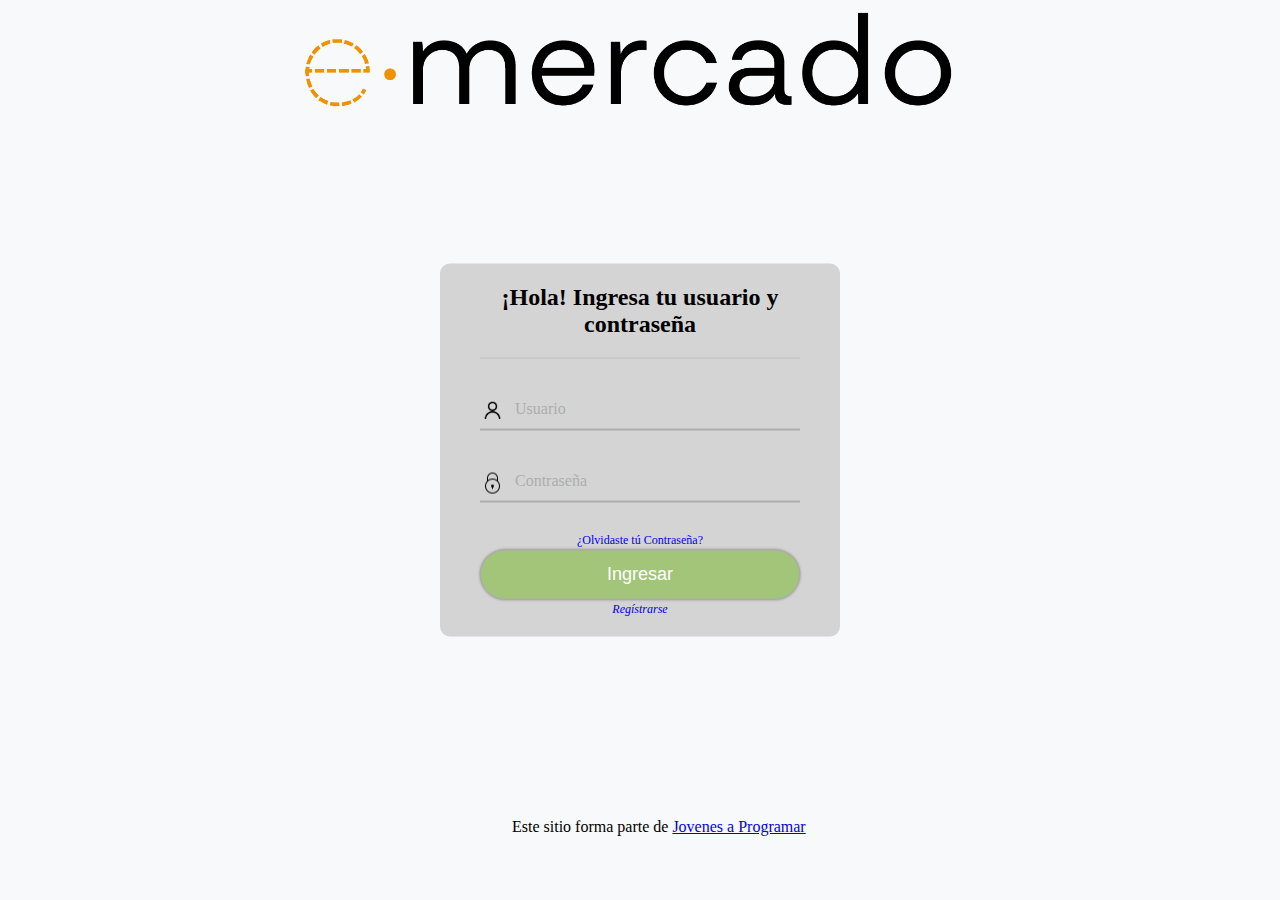
==== index.html @ ebdef31e "Aplicado header a toda la pagina" ====
<!DOCTYPE html>
<html lang="es">

<head>
  <meta http-equiv="Content-Type" content="text/html; charset=UTF-8">
  <meta name="viewport" content="width=device-width, initial-scale=1, shrink-to-fit=no">
  <title>eMercado - Todo lo que busques está aquí</title>

  <link href="https://fonts.googleapis.com/css?family=Raleway:300,300i,400,400i,700,700i,900,900i" rel="stylesheet">
  <link href="css/bootstrap.min.css" rel="stylesheet">
  <link href="css/styles.css" rel="stylesheet">
</head>

<body>
  <header class="encabezado">
    <nav class="navbar navbar-expand-lg bg-body-tertiary">
      <div class="container-fluid">
        <a class="navbar-brand" href="index.html">Inicio</a>
        <button class="navbar-toggler" type="button" data-bs-toggle="collapse" data-bs-target="#navbarNavDropdown" aria-controls="navbarNavDropdown" aria-expanded="false" aria-label="Toggle navigation">
          <span class="navbar-toggler-icon"></span>
        </button>
        <div class="collapse navbar-collapse" id="navbarNavDropdown">
          <ul class="navbar-nav">
            <li class="nav-item">
              <a class="nav-link active" aria-current="page" href="categories.html">Categorias</a>
            </li>
            <li class="nav-item">
              <a class="nav-link" href="sell.html">Vender</a>
            </li>
            <li class="nav-item dropdown">
              <a class="nav-link dropdown-toggle" id="nombre" role="button" data-bs-toggle="dropdown" aria-expanded="false"><img src="img/usuario.png" alt="logo o imagen usuario" class="logo-usuario"></a>
              <ul class="dropdown-menu">
                <li><a class="dropdown-item" href="#">Perfil</a></li>
                <li><a class="dropdown-item" href="#">Carrito</a></li>
                <li><a class="dropdown-item" href="#">Mis compras</a></li>
                <li>
                  <div class="dropdown-item">
                    <label id="switch">
                      <input type="checkbox">
                      <span class="slider round"></span>
                    </label>
                  </div>
                </li>
                <li id="salir">Desconectar</li>
              </ul>
            </li>
          </ul>
        </div>
      </div>
    </nav>
  </header>
  <main>
    <div class="jumbotron text-center"></div>
    <div class="album py-5 bg-light">
      <div class="container">
        <div class="row">
          <div class="col-md-4">
            <div class="card mb-4 shadow-sm custom-card cursor-active" id="autos">
              <img class="bd-placeholder-img card-img-top" src="img/cars_index.jpg"
                alt="Imgagen representativa de la categoría 'Autos'">
              <h3 class="m-3">Autos</h3>
              <div class="card-body">
                <p class="card-text">Los mejores precios en autos 0 kilómetro, de alta y media gama.</p>
              </div>
            </div>
          </div>
          <div class="col-md-4">
            <div class="card mb-4 shadow-sm custom-card cursor-active" id="juguetes">
              <img class="bd-placeholder-img card-img-top" src="img/toys_index.jpg"
                alt="Imgagen representativa de la categoría 'Juguetes'">
              <h3 class="m-3">Juguetes</h3>
              <div class="card-body">
                <p class="card-text">Encuentra aquí los mejores precios para niños/as de cualquier edad.</p>
              </div>
            </div>
          </div>
          <div class="col-md-4">
            <div class="card mb-4 shadow-sm custom-card cursor-active" id="muebles">
              <img class="bd-placeholder-img card-img-top" src="img/furniture_index.jpg"
                alt="Imgagen representativa de la categoría 'Muebles'">
              <h3 class="m-3">Muebles</h3>
              <div class="card-body">
                <p class="card-text">Muebles antiguos, nuevos y para ser armados por uno mismo.</p>
              </div>
            </div>
          </div>
        </div>
        <div class="row">
          <a class="btn btn-light btn-lg btn-block" href="categories.html">Y mucho más!</a>
        </div>
      </div>
    </div>
  </main>
  <footer class="text-muted">
    <div class="container">
      <p class="float-end">
        <a href="#">Volver arriba</a>
      </p>
      <p>Este sitio forma parte de <a href="https://jovenesaprogramar.edu.uy/" target="_blank">Jovenes a Programar</a></p>
    </div>
  </footer>
  <script src="js/bootstrap.bundle.min.js"></script>
  <script src="js/index.js"></script>
  <script src="js/init.js"></script>
</body>

</html>
---- css/styles.css ----
@import url('https://fonts.googleapis.com/css2?family=Nunito:wght@400;800&display=swap');
.jumbotron,
.card-body,
.container,
.site-header {
  font-family: 'Verdana', serif !important;
}

.jumbotron .display-4 {
  font-weight: bold;
}

nav a {
  text-decoration: none;
}

.bd-placeholder-img {
  font-size: 1.125rem;
  text-anchor: middle;
  -webkit-user-select: none;
  -moz-user-select: none;
  -ms-user-select: none;
  user-select: none;
}

@media (min-width: 768px) {
  .bd-placeholder-img-lg {
    font-size: 3.5rem;
  }
}

.jumbotron {
  height: 50vh;
  padding: 5em inherit;
  margin-bottom: 0;
  background-color: #53C0FB;
  background: url('../img/cover_back.png');
  background-size: cover;
  background-position: center;
  background-repeat: no-repeat;
  color: black;
  font-weight: bold;
}

@media (min-width: 768px) {
  .jumbotron {
    padding-top: 6rem;
    padding-bottom: 6rem;
  }
}

.jumbotron p:last-child {
  margin-bottom: 0;
}

.jumbotron-heading {
  font-weight: 300;
}

.jumbotron .container {
  max-width: 40rem;
  background-color: rgba(255, 255, 255, 0.5);
  border-radius: 10px;
  text-shadow: 1px 1px 2px grey;
}

.jumbotron .lead {
  font-size: 38px;
}

footer {
  padding-top: 3rem;
  padding-bottom: 3rem;
  top: 100%;
  
}

footer p {
  margin-bottom: .25rem;
}

.site-header a {
  color: white;
  transition: ease-in-out color .15s;
}

.site-header .dropdown-menu a {
  color: black;
}

.dropzone {
  border: 2px dashed #0087F7;
  border-radius: 5px;
  background: white;
}

.img-fit {
  max-height: 100%;
}

.alert {
  position: fixed;
  top: 80px;
  width: 50%;
  left: 50%;
  transform: translate(-50%, 0);
}

.lds-ring {
  display: inline-block;
  position: relative;
  width: 64px;
  height: 64px;
  top: 50%;
  left: 50%;
}

.cursor-active {
  cursor: pointer;
}

.left {
  float: left;
  padding: 4px;
  background-color: rgba(255, 255, 255, 0.5);
}

.lds-ring div {
  box-sizing: border-box;
  display: block;
  position: absolute;
  width: 51px;
  height: 51px;
  margin: 6px;
  border: 6px solid #fff;
  border-radius: 50%;
  animation: lds-ring 1.2s cubic-bezier(0.5, 0, 0.5, 1) infinite;
  border-color: #fff transparent transparent transparent;
}

.lds-ring div:nth-child(1) {
  animation-delay: -0.45s;
}

.lds-ring div:nth-child(2) {
  animation-delay: -0.3s;
}

.lds-ring div:nth-child(3) {
  animation-delay: -0.15s;
}

@keyframes lds-ring {
  0% {
    transform: rotate(0deg);
  }

  100% {
    transform: rotate(360deg);
  }
}

.signin {
  width: 100%;
  max-width: 330px;
  padding: 15px;
  margin: auto;
}

#spinner-wrapper {
  position: fixed;
  background-color: rgba(0, 0, 0, 0.5);
  width: 100%;
  height: 100%;
  top: 0;
  left: 0;
  z-index: 1021;
  display: none;
}

main {
  min-height: calc(100vh - 60px); 
  margin-top: 60px;
}

a.custom-card,
a.custom-card:hover {
  color: inherit;
  text-decoration: inherit;
}

.checked {
  color: orange;
}



nav{

  float: inline-end;
}

.common-styled-product {
  background-color: #f9f9f9;
  border-top: 1px solid #5c5c5c;
}

#products-list{
  margin-top: 20px;
}

#searchInput{
margin-right: 5px;

}

.product {
  background-color: rgb(255, 255, 255);
  display: flex;
  align-items: center; 
  margin-bottom: 20px; 
  padding: 5px;
  border-radius: 5px;
  border: 2px solid rgba(128, 128, 128, 0.253);
}

.product img {
  max-width: 250px; 
  height: auto;
  margin-right: 50px; 
}

.product h2 {
  margin: 0;
  font-family: 'Verdana', serif ;
  font-weight: thin;

}

.product .description-container {
  flex-grow: 1; /* Permite que la descripción ocupe todo el espacio disponible */
  text-align: left; /* Alinea la descripción a la derecha */
}

.product:hover {
  background-color: #f0f0f0; 
  transition: 0.5s;
  cursor: pointer;
  box-shadow: 0px 0px 10px rgb(129, 129, 129);
  transform: translate3d(0px, -5px, -35px);

}

.product:hover .sold-count{
  color: red;
  text-decoration: underline;
}

.product img:hover {
  opacity: 75%;
  transition: 1s; 
}

.cuerpo{
  background-image: url('/img/fondoautos.png');
  margin-top: 70px;
}

/* header */

.header{
  
    position: fixed;
    top: 0;
    left: 0;
    right: 0;
    background-color: #016A70;
    display: flex;
    justify-content: flex-end;
    align-items: center;
    height: 60px;
    padding: 5px 10%;
    font-family: 'Nunito', sans-serif;
    font-size: 20px;
    z-index: 10000; /* Asegura que el encabezado esté en la parte superior */
  
 
}

.header .logo{
  cursor: pointer;
  order: 3;
  margin-left: auto;
  padding: 10px 0; /* Ajusta el espaciado vertical aquí */
  margin-bottom: 5px;
  display: flex;
}

.header .logo .logo-usuario{
  height: 40px;
  width: auto;
  transition: all 0.3s;
}

.header .logo img:hover{
  transform: scale(1.2);
}

.header nav{
  order: 1;
}

.header .nav-links{
  list-style: none;
  margin-bottom: 0px;
}

.header .nav-links li{
  display: inline-block;
  padding: 0 20px;
  margin: 0;    
}

.header .nav-links li:nth-child(1){
  padding: 0 20px 0 0;
}

.header .nav-links li:hover{
  transform: scale(1.1);
}

.header .nav-links a{
  font-size: 20px;
  color: #eceff1;
  text-decoration: none;   
  padding: 10px 15px; 
}

.header .nav-links li a:hover{
  color: #ffbc0e;
}

.header .submenu-logo {
  position: absolute;
  background-color: #333333;
  width: 8%;
  visibility: hidden;
  z-index: 1;
  opacity: 0;
  transition: opacity .5s;
  list-style: none;
  font-size: 15px;
  margin: 0 0 0 0;
  padding: 0 10px 5px 10px;
  text-align: center;
  z-index: 900;
}

.header .submenu-logo li {
  margin: 0 0 0 0;
  padding: 0 0 0 0; 
}


.submenu-logo li a{
  display: block;
  padding: 15px;
  color: #fff;
  text-decoration: none;
  transition: .5s;
}

.logo .usuario:hover .submenu-logo {
  visibility: visible;
  opacity: 1;
}

.submenu-logo li a:hover{
  color: #ffbc0e;
  transform: scale(1.1);
}

.logo-carritohover{
  transform: scale(1.2);
} 

.header .logo .logo-carrito{
  height: 30px;
  width: auto;
  transition: all 0.3s;
  
}

.header .logo .usuario .prof-link{
  text-decoration: none;
  color: white;
  font-size: 15px;

}

.header .logo .carrito{
  margin-top: 5px;
  margin-left: 10px;

}
/*Logo usuario-------------------------------*/
.logo-usuario{
  max-width: 30px;
  margin-right: 5%;
}
.encabezado{
  background-color: #016A70;
}
.container-fluid a{
  color: white;
}
.nav-item a:hover{
  color: wheat;
  background-color: #014246;
}
.navbar-brand{
  font-size: 35px;
  margin-left: 20px;
}
.navbar-nav li{
  font-size: 20px;
  margin-left: 10px;
}
.dropdown-menu a{
  color: #333333;
}
.dropdown-menu li{
  margin-left: 0px;
}
#salir {
  width: 120px; /* Ancho del botón */
  height: 40px; /* Alto del botón */
  background-color: #5c7f34; /* Color de fondo */
  color: white; /* Color del texto */
  border: none; /* Sin borde */
  border-radius: 5px; /* Bordes redondeados */
  font-size: 18px; /* Tamaño de fuente */
  font-weight:bold;
  cursor: pointer; /* Cambiar el cursor al pasar por encima */
  transition: background-color 0.3s ease, transform 0.2s ease; /* Transiciones suaves */
  outline: none; /* Quita el borde de enfoque */
  padding-left: 4%;
  padding-top: 4%;
  margin-left: 10%;
}
#salir:hover {
  background-color: #344e17; /* Cambia el color de fondo al pasar el mouse */
  transform: scale(1.05); /* Escala ligeramente el botón al pasar el mouse */
}

/*css del input switch claro/oscuro*/
#switch {
  position: relative;
  display: inline-block;
  width: 45px;
  height: 25px;
}

#switch input {
  opacity: 0;
  width: 0;
  height: 0;
}

.slider {
  position: absolute;
  cursor: pointer;
  top: 0;
  left: 0;
  right: 0;
  bottom: 0;
  background-color: #c0c0c0; /* Color de fondo del interruptor (modo día) */
  -webkit-transition: .2s;
  transition: .2s;
}

.slider:before {
  position: absolute;
  content: "";
  height: 20px;
  width: 20px;
  left: 3px;
  bottom: 3px;
  background-color: rgb(255, 145, 0);
  -webkit-transition: .2s;
  transition: .2s;
}

input:checked + .slider {
  background-color: #222222; /* Color de fondo del interruptor (modo noche) */
}

input:checked + .slider:before {
  transform: translateX(18px);
}

.slider.round {
  border-radius: 34px;
}

.slider.round:before {
  border-radius: 50%;
}
/*Estilo encabezado----------------------------*/
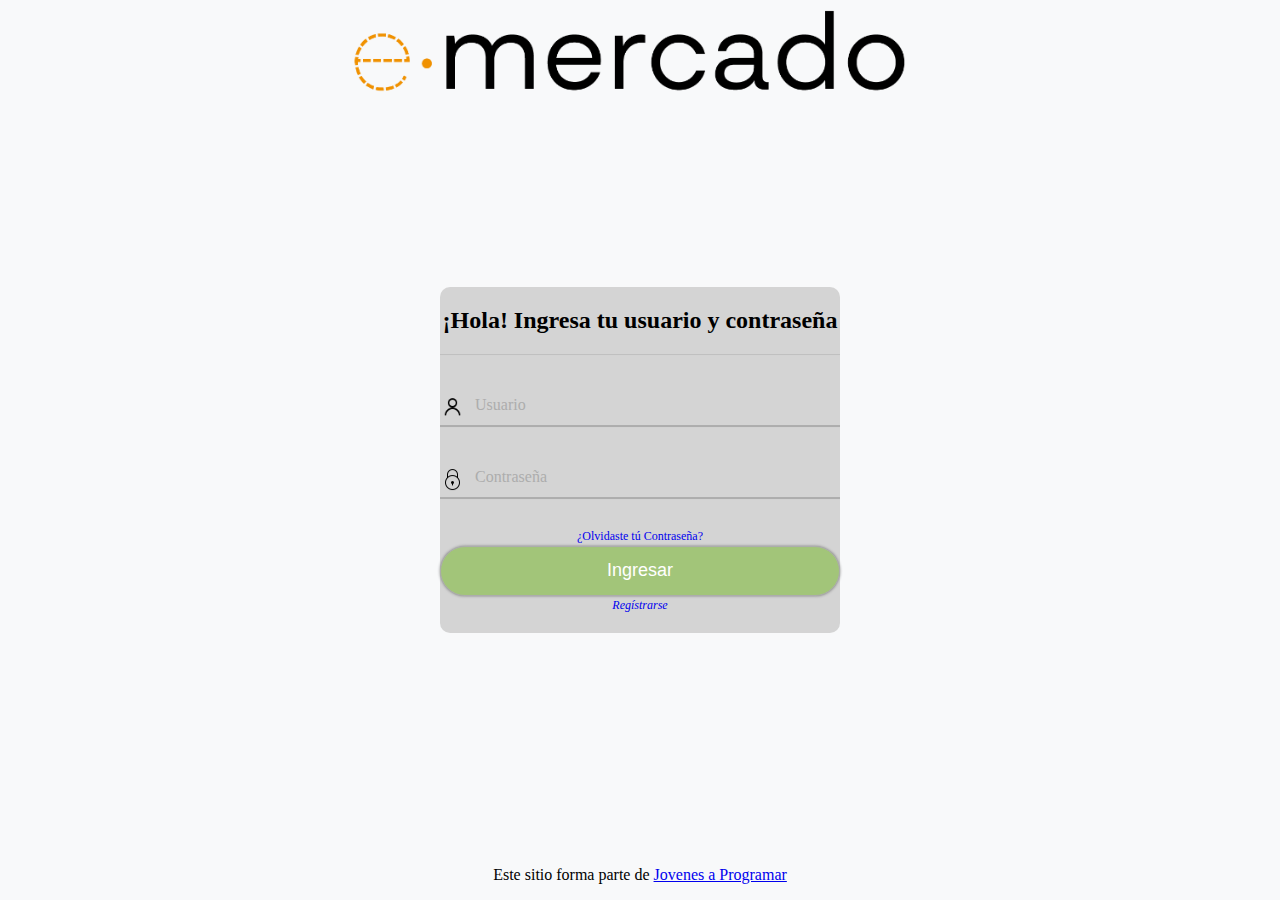
==== commit b7a8e71f: "Index - responsive" ====
--- a/index.html
+++ b/index.html
@@ -9,15 +9,16 @@
   <link href="https://fonts.googleapis.com/css?family=Raleway:300,300i,400,400i,700,700i,900,900i" rel="stylesheet">
   <link href="css/bootstrap.min.css" rel="stylesheet">
   <link href="css/styles.css" rel="stylesheet">
+  <script src="js/dark-mode.js" defer></script>
 </head>
 
-<body>
+<body class="light-mode">
   <header class="encabezado">
     <nav class="navbar navbar-expand-lg bg-body-tertiary">
       <div class="container-fluid">
         <a class="navbar-brand" href="index.html">Inicio</a>
-        <button class="navbar-toggler" type="button" data-bs-toggle="collapse" data-bs-target="#navbarNavDropdown" aria-controls="navbarNavDropdown" aria-expanded="false" aria-label="Toggle navigation">
-          <span class="navbar-toggler-icon"></span>
+        <button class="navbar-toggler" id="hamburgerBtn" type="button" data-bs-toggle="collapse" data-bs-target="#navbarNavDropdown" aria-controls="navbarNavDropdown" aria-expanded="false" aria-label="Toggle navigation">
+          <span class="navbar-toggler-icon" id="hamburgerSkin"></span>
         </button>
         <div class="collapse navbar-collapse" id="navbarNavDropdown">
           <ul class="navbar-nav">
@@ -60,6 +61,7 @@
                 alt="Imgagen representativa de la categoría 'Autos'">
               <h3 class="m-3">Autos</h3>
               <div class="card-body">
+                
                 <p class="card-text">Los mejores precios en autos 0 kilómetro, de alta y media gama.</p>
               </div>
             </div>
@@ -70,6 +72,7 @@
                 alt="Imgagen representativa de la categoría 'Juguetes'">
               <h3 class="m-3">Juguetes</h3>
               <div class="card-body">
+                
                 <p class="card-text">Encuentra aquí los mejores precios para niños/as de cualquier edad.</p>
               </div>
             </div>
@@ -80,6 +83,7 @@
                 alt="Imgagen representativa de la categoría 'Muebles'">
               <h3 class="m-3">Muebles</h3>
               <div class="card-body">
+
                 <p class="card-text">Muebles antiguos, nuevos y para ser armados por uno mismo.</p>
               </div>
             </div>
--- a/css/styles.css
+++ b/css/styles.css
@@ -13,7 +13,7 @@
 nav a {
   text-decoration: none;
 }
-
+main
 .bd-placeholder-img {
   font-size: 1.125rem;
   text-anchor: middle;
@@ -42,12 +42,16 @@
   font-weight: bold;
 }
 
-@media (min-width: 768px) {
+@media (max-width: 768px) {
   .jumbotron {
-    padding-top: 6rem;
-    padding-bottom: 6rem;
-  }
-}
+    height: 20vh;
+    background-image: url('../img/login.png');
+    background-size: contain;
+  
+  }
+}
+
+
 
 .jumbotron p:last-child {
   margin-bottom: 0;
@@ -183,6 +187,47 @@
   margin-top: 60px;
 }
 
+@media (max-width: 768px) {
+  main {
+    margin-top: 0px; /* En dispositivos móviles, se establece a 0 para eliminar el margin-top */
+  }
+
+  
+}
+
+@media (max-width: 768px) {
+  .col-md-4 {
+    position: relative;
+    max-width: 100%; /* Ancho máximo del 100% del contenedor */
+    margin-bottom: 10px; /* Espacio entre los cuadros */
+  }
+
+  .col-md-4 img {
+    max-width: 100%; /* Ancho máximo del 100% del contenedor */
+    max-height: auto; /* Altura ajustada automáticamente para mantener la proporción */
+    opacity: 0.7;
+  }
+
+  .col-md-4 h3 {
+    position: absolute;
+    top: 10%;
+    left: 0;
+    width: 100%;
+    background: rgba(255, 255, 255, 0.8);
+    padding: 10px;
+    margin: 0;
+    text-align: center;
+  }
+
+ 
+ .card-body {
+      display: none;
+    }
+  
+  
+}
+
+
 a.custom-card,
 a.custom-card:hover {
   color: inherit;
@@ -265,151 +310,13 @@
   background-image: url('/img/fondoautos.png');
   margin-top: 70px;
 }
-
-/* header */
-
-.header{
-  
-    position: fixed;
-    top: 0;
-    left: 0;
-    right: 0;
-    background-color: #016A70;
-    display: flex;
-    justify-content: flex-end;
-    align-items: center;
-    height: 60px;
-    padding: 5px 10%;
-    font-family: 'Nunito', sans-serif;
-    font-size: 20px;
-    z-index: 10000; /* Asegura que el encabezado esté en la parte superior */
-  
- 
-}
-
-.header .logo{
-  cursor: pointer;
-  order: 3;
-  margin-left: auto;
-  padding: 10px 0; /* Ajusta el espaciado vertical aquí */
-  margin-bottom: 5px;
-  display: flex;
-}
-
-.header .logo .logo-usuario{
-  height: 40px;
-  width: auto;
-  transition: all 0.3s;
-}
-
-.header .logo img:hover{
-  transform: scale(1.2);
-}
-
-.header nav{
-  order: 1;
-}
-
-.header .nav-links{
-  list-style: none;
-  margin-bottom: 0px;
-}
-
-.header .nav-links li{
-  display: inline-block;
-  padding: 0 20px;
-  margin: 0;    
-}
-
-.header .nav-links li:nth-child(1){
-  padding: 0 20px 0 0;
-}
-
-.header .nav-links li:hover{
-  transform: scale(1.1);
-}
-
-.header .nav-links a{
-  font-size: 20px;
-  color: #eceff1;
-  text-decoration: none;   
-  padding: 10px 15px; 
-}
-
-.header .nav-links li a:hover{
-  color: #ffbc0e;
-}
-
-.header .submenu-logo {
-  position: absolute;
-  background-color: #333333;
-  width: 8%;
-  visibility: hidden;
-  z-index: 1;
-  opacity: 0;
-  transition: opacity .5s;
-  list-style: none;
-  font-size: 15px;
-  margin: 0 0 0 0;
-  padding: 0 10px 5px 10px;
-  text-align: center;
-  z-index: 900;
-}
-
-.header .submenu-logo li {
-  margin: 0 0 0 0;
-  padding: 0 0 0 0; 
-}
-
-
-.submenu-logo li a{
-  display: block;
-  padding: 15px;
-  color: #fff;
-  text-decoration: none;
-  transition: .5s;
-}
-
-.logo .usuario:hover .submenu-logo {
-  visibility: visible;
-  opacity: 1;
-}
-
-.submenu-logo li a:hover{
-  color: #ffbc0e;
-  transform: scale(1.1);
-}
-
-.logo-carritohover{
-  transform: scale(1.2);
-} 
-
-.header .logo .logo-carrito{
-  height: 30px;
-  width: auto;
-  transition: all 0.3s;
-  
-}
-
-.header .logo .usuario .prof-link{
-  text-decoration: none;
-  color: white;
-  font-size: 15px;
-
-}
-
-.header .logo .carrito{
-  margin-top: 5px;
-  margin-left: 10px;
-
-}
-/*Logo usuario-------------------------------*/
+/*Esrilo encabezado inicio-------------------------------*/
 .logo-usuario{
   max-width: 30px;
   margin-right: 5%;
 }
 .encabezado{
-  background-color: #016A70;
+  background-color: #147479;
 }
 .container-fluid a{
   color: white;
@@ -419,22 +326,31 @@
   background-color: #014246;
 }
 .navbar-brand{
-  font-size: 35px;
-  margin-left: 20px;
+  font-size: 220%;
+  margin-left: 2%;
 }
 .navbar-nav li{
-  font-size: 20px;
-  margin-left: 10px;
+  font-size: 110%;
+  margin-left: 5%;
 }
 .dropdown-menu a{
   color: #333333;
 }
 .dropdown-menu li{
-  margin-left: 0px;
-}
-#salir {
-  width: 120px; /* Ancho del botón */
-  height: 40px; /* Alto del botón */
+  margin-left: 0%;
+}
+#hamburgerBtn{
+  border-style: groove;
+  border-color: #c0c0c0;
+  border-width: 2px;
+  color: rgb(0, 0, 0, 0.65);
+}
+#hamburgerSkin{
+  background-image: url("data:image/svg+xml,%3csvg xmlns='http://www.w3.org/2000/svg' viewBox='0 0 30 30'%3e%3cpath stroke='rgba%2833, 37, 41, 0.75%29' stroke-linecap='round' stroke-miterlimit='10' stroke-width='2' d='M4 7h22M4 15h22M4 23h22'/%3e%3c/svg%3e");
+}
+#salir{
+  width: 75%; /* Ancho del botón */
+  height: 45%; /* Alto del botón */
   background-color: #5c7f34; /* Color de fondo */
   color: white; /* Color del texto */
   border: none; /* Sin borde */
@@ -445,7 +361,8 @@
   transition: background-color 0.3s ease, transform 0.2s ease; /* Transiciones suaves */
   outline: none; /* Quita el borde de enfoque */
   padding-left: 4%;
-  padding-top: 4%;
+  padding-top: 2%;
+  padding-bottom: 2%;
   margin-left: 10%;
 }
 #salir:hover {
@@ -460,13 +377,11 @@
   width: 45px;
   height: 25px;
 }
-
 #switch input {
   opacity: 0;
   width: 0;
   height: 0;
 }
-
 .slider {
   position: absolute;
   cursor: pointer;
@@ -490,20 +405,56 @@
   -webkit-transition: .2s;
   transition: .2s;
 }
-
 input:checked + .slider {
   background-color: #222222; /* Color de fondo del interruptor (modo noche) */
 }
-
 input:checked + .slider:before {
   transform: translateX(18px);
 }
-
 .slider.round {
   border-radius: 34px;
 }
-
 .slider.round:before {
   border-radius: 50%;
 }
-/*Estilo encabezado----------------------------*/+/*Estilo encabezado fin----------------------------*/
+
+/* Estilos para el modo claro */
+.light-mode {
+  background-color: #ffffff;
+  color: #000000;
+}
+
+/* Estilos para el modo oscuro */
+.dark-mode {
+  background-color: #121212;
+  color: #ffffff;
+}
+.dark-mode .product{
+  background-color: #121212;
+}
+.dark-mode .col-md-4{
+  color: #121212;
+}
+.dark-mode .list-group-item{
+  background-color: #121212;
+  color: white;
+}
+.dark-mode .navbar-brand, .dark-mode .nav-link{
+  color: #121212;
+}
+.dark-mode .dropdown-menu{
+  background-color: #121212;
+}
+.dark-mode .dropdown-item{
+  color: white;
+}
+.dark-mode #titulocom{
+  color: #121212;
+}
+.dark-mode .new-comment{
+  color: #121212;
+}
+
+
+
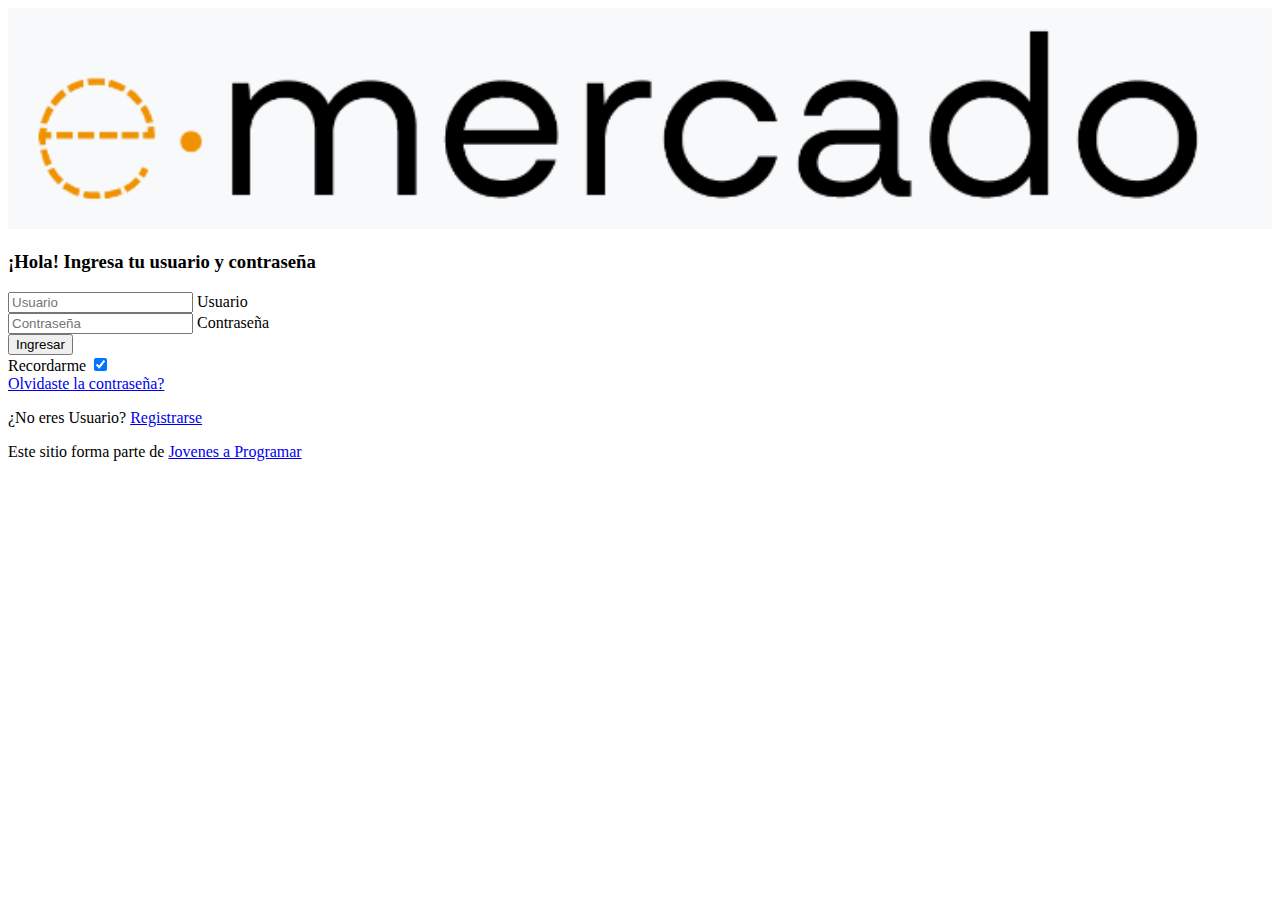
==== commit 80d6c867: "Arreglos boots" ====
--- a/index.html
+++ b/index.html
@@ -12,8 +12,8 @@
   <script src="js/dark-mode.js" defer></script>
 </head>
 
-<body class="light-mode">
-  <header class="encabezado">
+<body>
+  <header class="encabezado position-sticky">
     <nav class="navbar navbar-expand-lg bg-body-tertiary">
       <div class="container-fluid">
         <a class="navbar-brand" href="index.html">Inicio</a>
@@ -31,8 +31,8 @@
             <li class="nav-item dropdown">
               <a class="nav-link dropdown-toggle" id="nombre" role="button" data-bs-toggle="dropdown" aria-expanded="false"><img src="img/usuario.png" alt="logo o imagen usuario" class="logo-usuario"></a>
               <ul class="dropdown-menu">
-                <li><a class="dropdown-item" href="#">Perfil</a></li>
-                <li><a class="dropdown-item" href="#">Carrito</a></li>
+                <li><a class="dropdown-item" href="my-profile.html">Perfil</a></li>
+                <li><a class="dropdown-item" href="cart.html">Carrito</a></li>
                 <li><a class="dropdown-item" href="#">Mis compras</a></li>
                 <li>
                   <div class="dropdown-item">
--- a/css/styles.css
+++ b/css/styles.css
@@ -5,11 +5,9 @@
 .site-header {
   font-family: 'Verdana', serif !important;
 }
-
 .jumbotron .display-4 {
   font-weight: bold;
 }
-
 nav a {
   text-decoration: none;
 }
@@ -22,13 +20,11 @@
   -ms-user-select: none;
   user-select: none;
 }
-
 @media (min-width: 768px) {
   .bd-placeholder-img-lg {
     font-size: 3.5rem;
   }
 }
-
 .jumbotron {
   height: 50vh;
   padding: 5em inherit;
@@ -41,67 +37,51 @@
   color: black;
   font-weight: bold;
 }
-
 @media (max-width: 768px) {
   .jumbotron {
     height: 20vh;
     background-image: url('../img/login.png');
     background-size: contain;
-  
-  }
-}
-
-
-
+  }
+}
 .jumbotron p:last-child {
   margin-bottom: 0;
 }
-
 .jumbotron-heading {
   font-weight: 300;
 }
-
 .jumbotron .container {
   max-width: 40rem;
   background-color: rgba(255, 255, 255, 0.5);
   border-radius: 10px;
   text-shadow: 1px 1px 2px grey;
 }
-
 .jumbotron .lead {
   font-size: 38px;
 }
-
 footer {
   padding-top: 3rem;
   padding-bottom: 3rem;
   top: 100%;
-  
-}
-
+}
 footer p {
   margin-bottom: .25rem;
 }
-
 .site-header a {
   color: white;
   transition: ease-in-out color .15s;
 }
-
 .site-header .dropdown-menu a {
   color: black;
 }
-
 .dropzone {
   border: 2px dashed #0087F7;
   border-radius: 5px;
   background: white;
 }
-
 .img-fit {
   max-height: 100%;
 }
-
 .alert {
   position: fixed;
   top: 80px;
@@ -109,7 +89,6 @@
   left: 50%;
   transform: translate(-50%, 0);
 }
-
 .lds-ring {
   display: inline-block;
   position: relative;
@@ -118,17 +97,14 @@
   top: 50%;
   left: 50%;
 }
-
 .cursor-active {
   cursor: pointer;
 }
-
 .left {
   float: left;
   padding: 4px;
   background-color: rgba(255, 255, 255, 0.5);
 }
-
 .lds-ring div {
   box-sizing: border-box;
   display: block;
@@ -141,36 +117,29 @@
   animation: lds-ring 1.2s cubic-bezier(0.5, 0, 0.5, 1) infinite;
   border-color: #fff transparent transparent transparent;
 }
-
 .lds-ring div:nth-child(1) {
   animation-delay: -0.45s;
 }
-
 .lds-ring div:nth-child(2) {
   animation-delay: -0.3s;
 }
-
 .lds-ring div:nth-child(3) {
   animation-delay: -0.15s;
 }
-
 @keyframes lds-ring {
   0% {
     transform: rotate(0deg);
   }
-
   100% {
     transform: rotate(360deg);
   }
 }
-
 .signin {
   width: 100%;
   max-width: 330px;
   padding: 15px;
   margin: auto;
 }
-
 #spinner-wrapper {
   position: fixed;
   background-color: rgba(0, 0, 0, 0.5);
@@ -181,18 +150,9 @@
   z-index: 1021;
   display: none;
 }
-
 main {
   min-height: calc(100vh - 60px); 
   margin-top: 60px;
-}
-
-@media (max-width: 768px) {
-  main {
-    margin-top: 0px; /* En dispositivos móviles, se establece a 0 para eliminar el margin-top */
-  }
-
-  
 }
 
 @media (max-width: 768px) {
@@ -201,13 +161,11 @@
     max-width: 100%; /* Ancho máximo del 100% del contenedor */
     margin-bottom: 10px; /* Espacio entre los cuadros */
   }
-
   .col-md-4 img {
     max-width: 100%; /* Ancho máximo del 100% del contenedor */
     max-height: auto; /* Altura ajustada automáticamente para mantener la proporción */
     opacity: 0.7;
   }
-
   .col-md-4 h3 {
     position: absolute;
     top: 10%;
@@ -218,47 +176,25 @@
     margin: 0;
     text-align: center;
   }
-
- 
- .card-body {
-      display: none;
-    }
-  
-  
-}
-
-
+}
 a.custom-card,
 a.custom-card:hover {
   color: inherit;
   text-decoration: inherit;
 }
-
 .checked {
   color: orange;
 }
-
-
-
-nav{
-
-  float: inline-end;
-}
-
 .common-styled-product {
   background-color: #f9f9f9;
   border-top: 1px solid #5c5c5c;
 }
-
 #products-list{
   margin-top: 20px;
 }
-
 #searchInput{
-margin-right: 5px;
-
-}
-
+  margin-right: 5px;
+}
 .product {
   background-color: rgb(255, 255, 255);
   display: flex;
@@ -268,49 +204,41 @@
   border-radius: 5px;
   border: 2px solid rgba(128, 128, 128, 0.253);
 }
-
-.product img {
-  max-width: 250px; 
-  height: auto;
+.product img { 
+  max-width: 100%; 
+  max-width: 100%;
+  height: auto; 
   margin-right: 50px; 
 }
-
 .product h2 {
   margin: 0;
   font-family: 'Verdana', serif ;
   font-weight: thin;
-
-}
-
+}
 .product .description-container {
   flex-grow: 1; /* Permite que la descripción ocupe todo el espacio disponible */
   text-align: left; /* Alinea la descripción a la derecha */
 }
-
 .product:hover {
   background-color: #f0f0f0; 
   transition: 0.5s;
   cursor: pointer;
   box-shadow: 0px 0px 10px rgb(129, 129, 129);
   transform: translate3d(0px, -5px, -35px);
-
-}
-
+}
 .product:hover .sold-count{
   color: red;
   text-decoration: underline;
 }
-
 .product img:hover {
   opacity: 75%;
   transition: 1s; 
 }
-
 .cuerpo{
   background-image: url('/img/fondoautos.png');
   margin-top: 70px;
 }
-/*Esrilo encabezado inicio-------------------------------*/
+/*Estilo encabezado inicio-------------------------------*/
 .logo-usuario{
   max-width: 30px;
   margin-right: 5%;
@@ -393,7 +321,6 @@
   -webkit-transition: .2s;
   transition: .2s;
 }
-
 .slider:before {
   position: absolute;
   content: "";
@@ -419,12 +346,6 @@
 }
 /*Estilo encabezado fin----------------------------*/
 
-/* Estilos para el modo claro */
-.light-mode {
-  background-color: #ffffff;
-  color: #000000;
-}
-
 /* Estilos para el modo oscuro */
 .dark-mode {
   background-color: #121212;
@@ -455,6 +376,213 @@
 .dark-mode .new-comment{
   color: #121212;
 }
-
-
-
+.dark-mode input{
+  background-color: rgb(66, 66, 66);
+  color: white;
+}
+
+.dark-mode input:focus{
+background-color: rgb(66, 66, 66);
+color: white;
+}
+
+
+/* Estilo para ocultar el texto en dispositivos móviles */
+@media (max-width: 1400px) {
+  #btnCart {
+    font-size: 0; /* Oculta el texto estableciendo el tamaño de fuente a 0 */
+    text-indent: -9999px; /* Mueve el texto fuera del área visible */
+  }
+
+  /* Establece un ancho y alto para la imagen del carrito de compras */
+  #btnCart {
+    content: ''; /* Agrega un contenido vacío */
+    background: url('../img/Logo-carrito.png'); /* Agrega una imagen de carrito de compras como fondo */
+    background-size: contain; /* Ajusta el tamaño de la imagen */
+    opacity: 0.5; /* Ajusta la opacidad de la imagen (0.7 significa 70%) */
+    
+    width: 5px; /* Ancho de la imagen */
+    height: 5px; /* Alto de la imagen */
+    display: inline-block;
+    background-position: center;
+    background-repeat: no-repeat; /* Evita que la imagen se repita */
+  }
+}
+
+
+.img-responsive {
+  max-width: 100%;
+  height: auto;
+}
+
+/* Products para movil */
+/* Estilo para ocultar la descripción en dispositivos móviles */
+@media (max-width: 768px) {
+  .description-container p {
+    display: none;
+  }
+
+  .description-container .price {
+    display: block;
+  }
+
+  .sold-count {
+    display: none;
+  }
+
+/* Oculta el texto "Inicio" y muestra la imagen en dispositivos móviles */
+
+
+
+  .navbar-brand {
+    font-size: 0; /* Oculta el texto estableciendo el tamaño de fuente a 0 */
+    text-indent: -9999px; /* Mueve el texto fuera del área visible */
+    display: flex;
+    align-items: center; /* Centra verticalmente los elementos */
+  }
+
+  .navbar-brand::before {
+    content: "";
+    background: url('../img/Logo en png con relieve.png') no-repeat; /* Agrega una imagen como fondo */
+    background-size: contain; /* Ajusta el tamaño de la imagen para que quepa sin deformarse */
+    width: 200px; /* Ancho de la imagen */
+    height: 80px; /* Alto de la imagen */
+    display: inline-block; /* Permite que la imagen ocupe espacio en línea */
+    margin-right: 20px; /* Agrega un margen derecho para separar la imagen de otros elementos */
+    vertical-align: middle; /* Alinea verticalmente la imagen en la barra de navegación */
+  }
+
+  .navbar-nav .nav-item {
+    margin: 0; /* Elimina cualquier margen en los elementos de navegación */
+    padding: 0; /* Elimina cualquier relleno en los elementos de navegación */
+  }
+
+  #hamburgerBtn {
+    position: absolute; /* Establece una posición absoluta */
+    right: 15px; /* Ajusta la distancia desde la derecha según tu preferencia */
+    top: 50%; /* Alinea verticalmente el botón al centro */
+    transform: translateY(-50%); /* Alinea verticalmente el botón al centro */
+    z-index: 100; /* Asegura que esté en la parte superior del contenido */
+  }
+  
+  #navbarNavDropdown {
+    position: relative; /* Asegura que el elemento contenedor sea relativo para posicionar el botón de manera absoluta */
+  }
+
+  /* Establece un margen superior de, por ejemplo, 20px al div */
+  div.btn-group-toggle {
+  margin-top: 10px;
+  }
+
+  /* Haz el input un poco más largo */
+  #searchInput {
+  width: 300px; /* Ajusta el ancho según tus necesidades */
+  border-radius: 20px; /* Agrega bordes redondeados */
+  padding: 10px; /* Agrega un espacio interno para que los bordes redondeados se vean mejor */
+  margin: 12px;
+  }
+
+  #products-list {
+    margin-top: -80px; /* Ajusta el valor según tus necesidades */
+  }
+
+}
+
+#searchInput {
+  width: 600px; /* Ajusta el ancho según tus necesidades */
+  border-radius: 20px; /* Agrega bordes redondeados */
+  padding: 10px; /* Agrega un espacio interno para que los bordes redondeados se vean mejor */
+  margin: 12px;
+  text-align: left;
+  }
+
+
+  #products-list {
+    margin-top: -80px; /* Ajusta el valor según tus necesidades */
+  }
+
+  /* Aplica flexbox para alinear el contenedor a la izquierda */
+#searchInputContainer {
+  display: flex;
+  justify-content: flex-start; /* Alinea el contenido a la izquierda */
+  align-items: center; /* Centra verticalmente si es necesario */
+}
+
+#searchInput {
+  width: 300px;
+  border-radius: 20px;
+  padding: 10px;
+  margin: 12px;
+}
+/*Imagen carrito*/
+.imagenCart{
+  max-width: 50px;
+}
+/*Fin Carrito*/
+/*Input Carrito*/
+.cantidadProd{
+  max-width: 50px;
+}
+/*Fin Input Carrito*/
+/*Tamaño fuente lista del carrito*/
+.fnt-size{
+  font-size: 70%;
+}
+/*Fin Tamaño fuente carrito*/
+/*TopCarrito inicio*/
+.topCart{
+  background-color: #121212;
+  color: white;
+}
+/*Fin TopCarrito*/
+.btnproductss{
+  margin-bottom:40px;
+}
+
+/*Inicio CostosCarrito*/
+.costosF {
+  width: 100%;
+  border: 2px solid;
+  border-color:  rgb(63, 61, 61);
+  margin: 2px 2px ;
+  padding: 8px;
+}
+
+.costp{
+  width: 85%;
+  font-size: 15px;
+  color: #969191;
+}
+
+.inputF1, .inputF2, .inputF3{
+  position: absolute;
+  max-width: 55px;
+  border:0;
+  float:right;
+}
+
+.f3{
+  height: 9vh;
+}
+.f3>.usd{
+  transform: translate(-35px, -15px);
+}
+
+.inputF3{
+  transform: translate(0px, -15px);
+}
+
+.usd{
+  transform: translate(-35px);
+  position: absolute;
+  width: 100%;
+  max-width: 60px;
+  font-size:14px ;
+  float: right;
+}
+
+.form2{
+   margin-top: 20px;
+}
+
+/*Fin CostosCarrito*/
